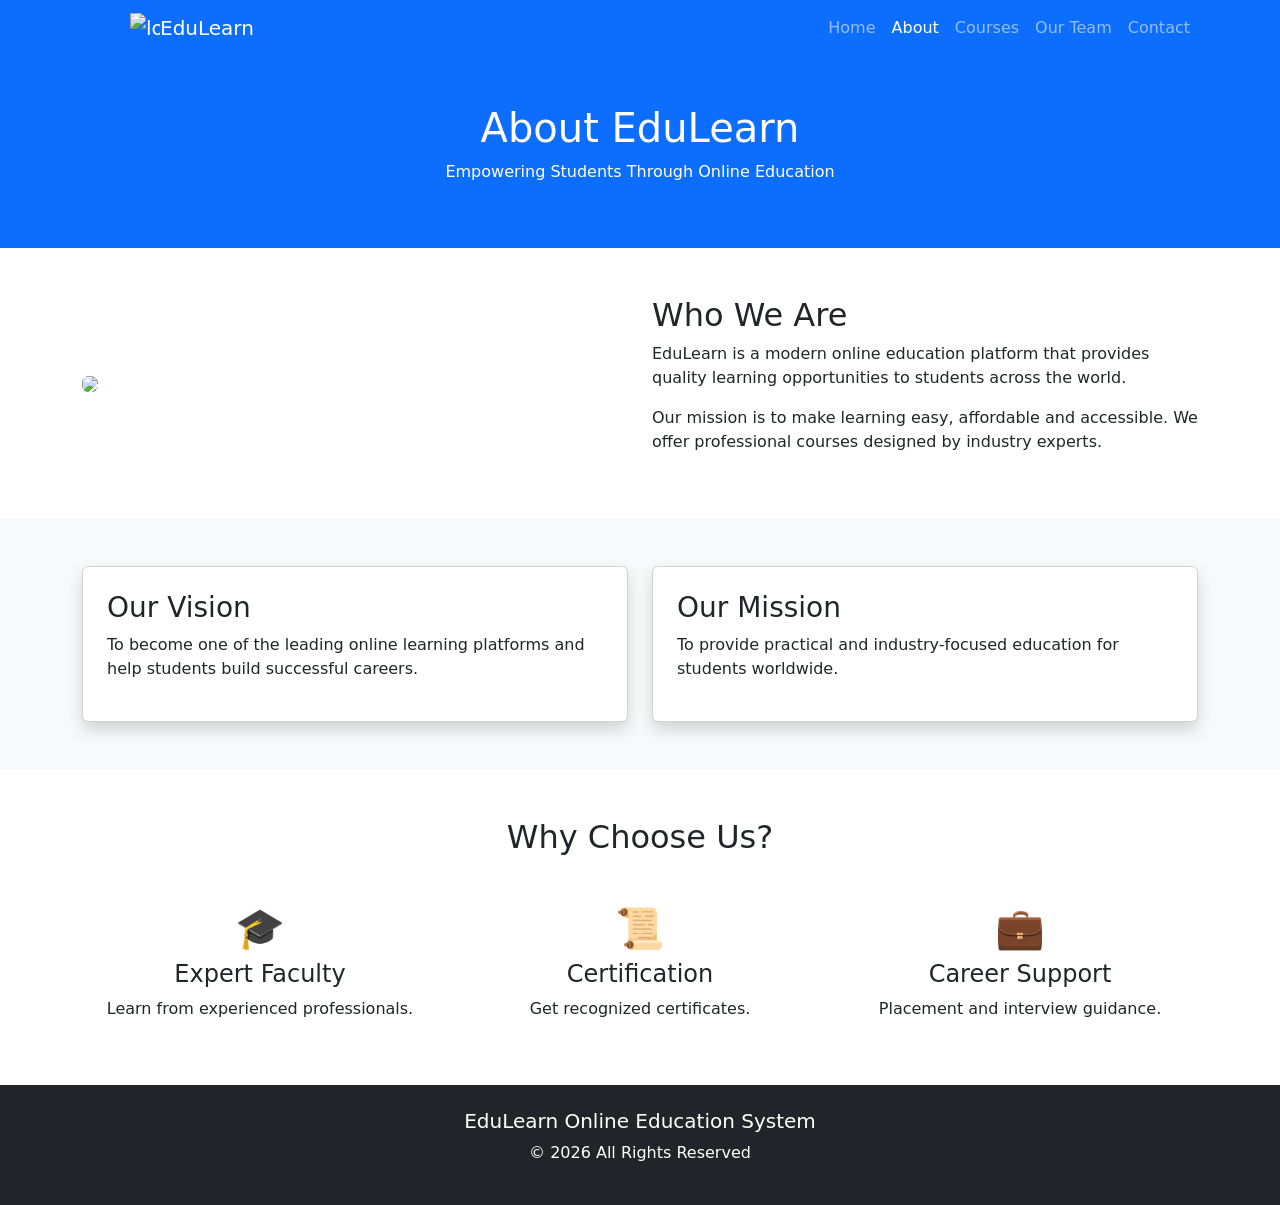
==== about.html @ 32cc706b "First Commit" ====
<!DOCTYPE html>
<html lang="en">
<head>
<meta charset="UTF-8">
<meta name="viewport" content="width=device-width, initial-scale=1.0">
<title>About Us - EduLearn</title>

<link href="https://cdn.jsdelivr.net/npm/bootstrap@5.3.3/dist/css/bootstrap.min.css" rel="stylesheet">
<link rel="stylesheet" href="css/style.css">
<link rel="stylesheet" href="https://cdn.jsdelivr.net/npm/bootstrap-icons@1.11.3/font/bootstrap-icons.min.css">
</head>

<body>

<!-- Navbar -->

<!-- <nav class="navbar navbar-expand-lg navbar-dark bg-primary">
<div class="container">

<a class="navbar-brand fw-bold" href="index.html">
EduLearn
</a> -->
<nav class="navbar navbar-expand-lg navbar-dark bg-primary sticky-top">
<div class="container">
   <a href="index.html" class="navbar-brand d-flex align-items-center px-4 px-lg-5">
            <!-- <h2 class="m-0 text-primary"><i class="fa fa-book me-3"> -->
                <link href="img/log.jpg" rel="icon"> 
                <img src="images/EduLearn logo.jpg" alt="logo" width="30" height="30">
            </i align-items-center>EduLearn </h2>
        </a>

<button class="navbar-toggler" data-bs-toggle="collapse" data-bs-target="#menu">
<span class="navbar-toggler-icon"></span>
</button>

<div class="collapse navbar-collapse" id="menu">
<ul class="navbar-nav ms-auto">

<li class="nav-item"><a class="nav-link" href="index.html">Home</a></li>
<li class="nav-item"><a class="nav-link active" href="about.html">About</a></li>
<li class="nav-item"><a class="nav-link" href="courses.html">Courses</a></li>
<li class="nav-item"><a class="nav-link" href="team.html">Our Team</a></li>
<li class="nav-item"><a class="nav-link" href="contact.html">Contact</a></li>

</ul>
</div>

</div>
</nav>

<!-- Banner -->

<section class="bg-primary text-white text-center py-5">
<div class="container">
<h1>About EduLearn</h1>
<p>Empowering Students Through Online Education</p>
</div>
</section>

<!-- About Content -->

<section class="py-5">
<div class="container">

<div class="row align-items-center">

<div class="col-md-6">
<img src="https://images.unsplash.com/photo-1523240795612-9a054b0db644"
class="img-fluid rounded">
</div>

<div class="col-md-6">

<h2>Who We Are</h2>

<p>
EduLearn is a modern online education platform that provides
quality learning opportunities to students across the world.
</p>

<p>
Our mission is to make learning easy, affordable and accessible.
We offer professional courses designed by industry experts.
</p>

</div>

</div>

</div>
</section>

<!-- Vision Mission -->

<section class="bg-light py-5">

<div class="container">

<div class="row">

<div class="col-md-6">

<div class="card p-4 shadow">

<h3>Our Vision</h3>

<p>
To become one of the leading online learning platforms
and help students build successful careers.
</p>

</div>

</div>

<div class="col-md-6">

<div class="card p-4 shadow">

<h3>Our Mission</h3>

<p>
To provide practical and industry-focused education
for students worldwide.
</p>

</div>

</div>

</div>

</div>

</section>

<!-- Why Choose Us -->

<section class="py-5">

<div class="container">

<h2 class="text-center mb-5">
Why Choose Us?
</h2>

<div class="row text-center">

<div class="col-md-4">
<h1>🎓</h1>
<h4>Expert Faculty</h4>
<p>Learn from experienced professionals.</p>
</div>

<div class="col-md-4">
<h1>📜</h1>
<h4>Certification</h4>
<p>Get recognized certificates.</p>
</div>

<div class="col-md-4">
<h1>💼</h1>
<h4>Career Support</h4>
<p>Placement and interview guidance.</p>
</div>

</div>

</div>

</section>

<footer class="bg-dark text-white text-center p-4">
<h5>EduLearn Online Education System</h5>
<p>© 2026 All Rights Reserved</p>
</footer>

<script src="https://cdn.jsdelivr.net/npm/bootstrap@5.3.3/dist/js/bootstrap.bundle.min.js"></script>

</body>
</html>
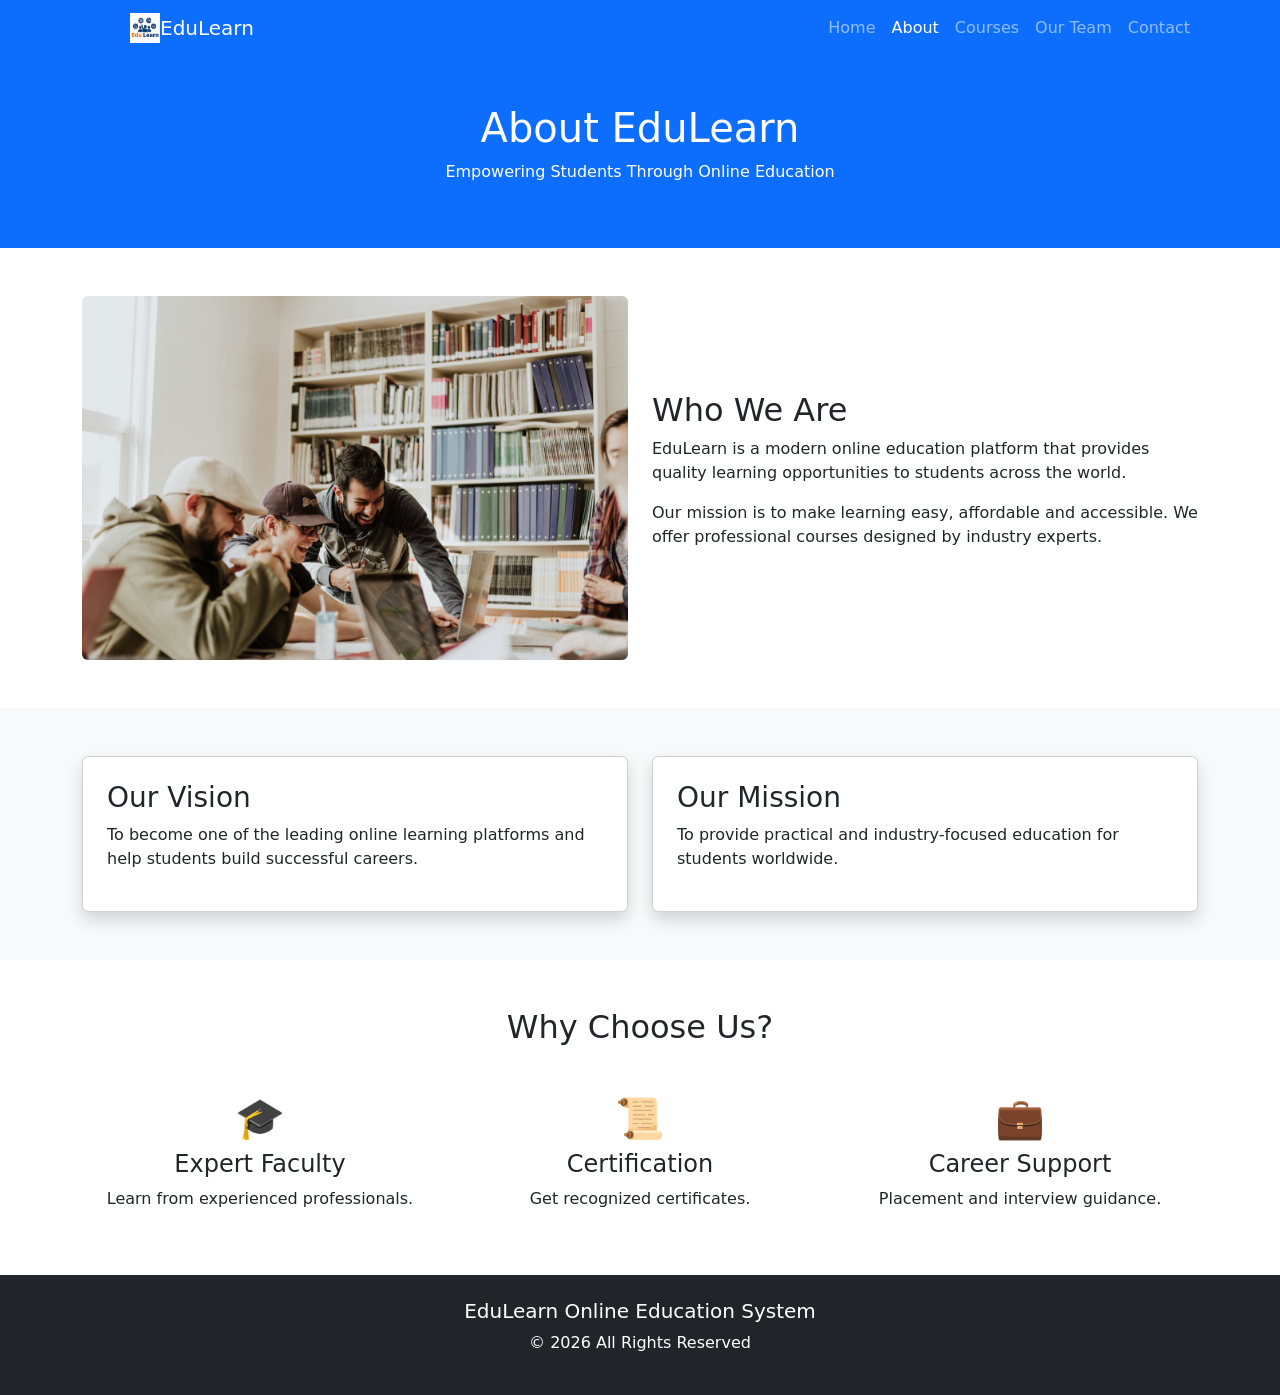
==== commit b5f43a84: "Fixed image paths" ====
--- a/about.html
+++ b/about.html
@@ -25,7 +25,7 @@
    <a href="index.html" class="navbar-brand d-flex align-items-center px-4 px-lg-5">
             <!-- <h2 class="m-0 text-primary"><i class="fa fa-book me-3"> -->
                 <link href="img/log.jpg" rel="icon"> 
-                <img src="images/EduLearn logo.jpg" alt="logo" width="30" height="30">
+                <img src="Images/EduLearn logo.jpg" alt="logo" width="30" height="30">
             </i align-items-center>EduLearn </h2>
         </a>
 
@@ -65,7 +65,7 @@
 <div class="row align-items-center">
 
 <div class="col-md-6">
-<img src="https://images.unsplash.com/photo-1523240795612-9a054b0db644"
+<img src="Images/Aboutimg.jpg" alt="About Us"
 class="img-fluid rounded">
 </div>
 
